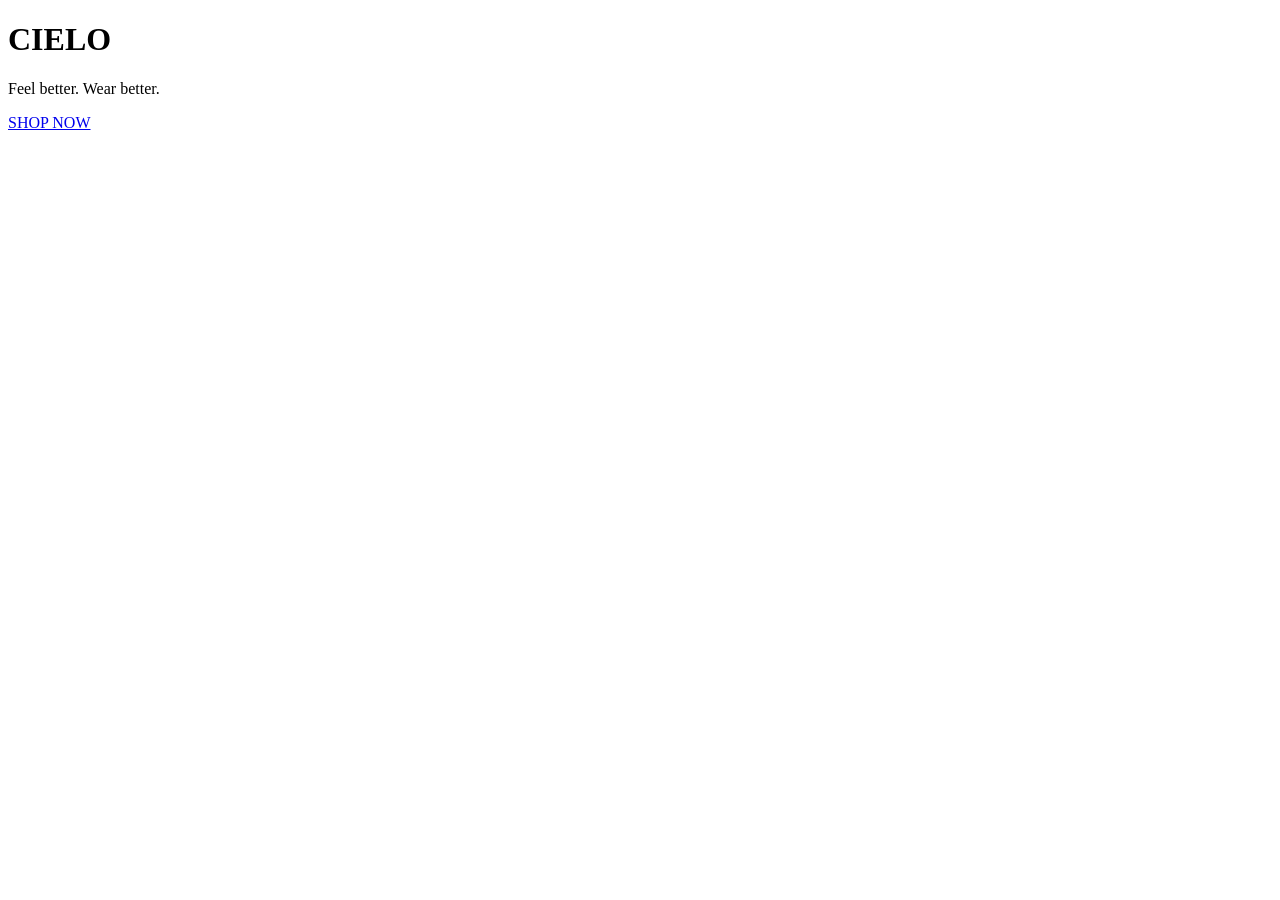
==== html_1/index.html @ 39567082 "i started with my main project and watched the videos for a further understanding and i connected my" ====
<!DOCTYPE html>
<!DOCTYPE html>
<html lang="en">
<head>
  <meta charset="UTF-8" />
  <meta name="viewport" content="width=device-width, initial-scale=1.0" />
  <link rel="stylesheet" href="styles.css" />
  <title>Home Screen</title>
</head>
<body>
  <header class="hero-section">
    <h1>CIELO</h1>
    <p>Feel better. Wear better.</p>
    <a href="#features" class="cta-button">SHOP NOW</a>
  </header>
  <main>
    <!-- more sections here -->
  </main>
</body>
</html>
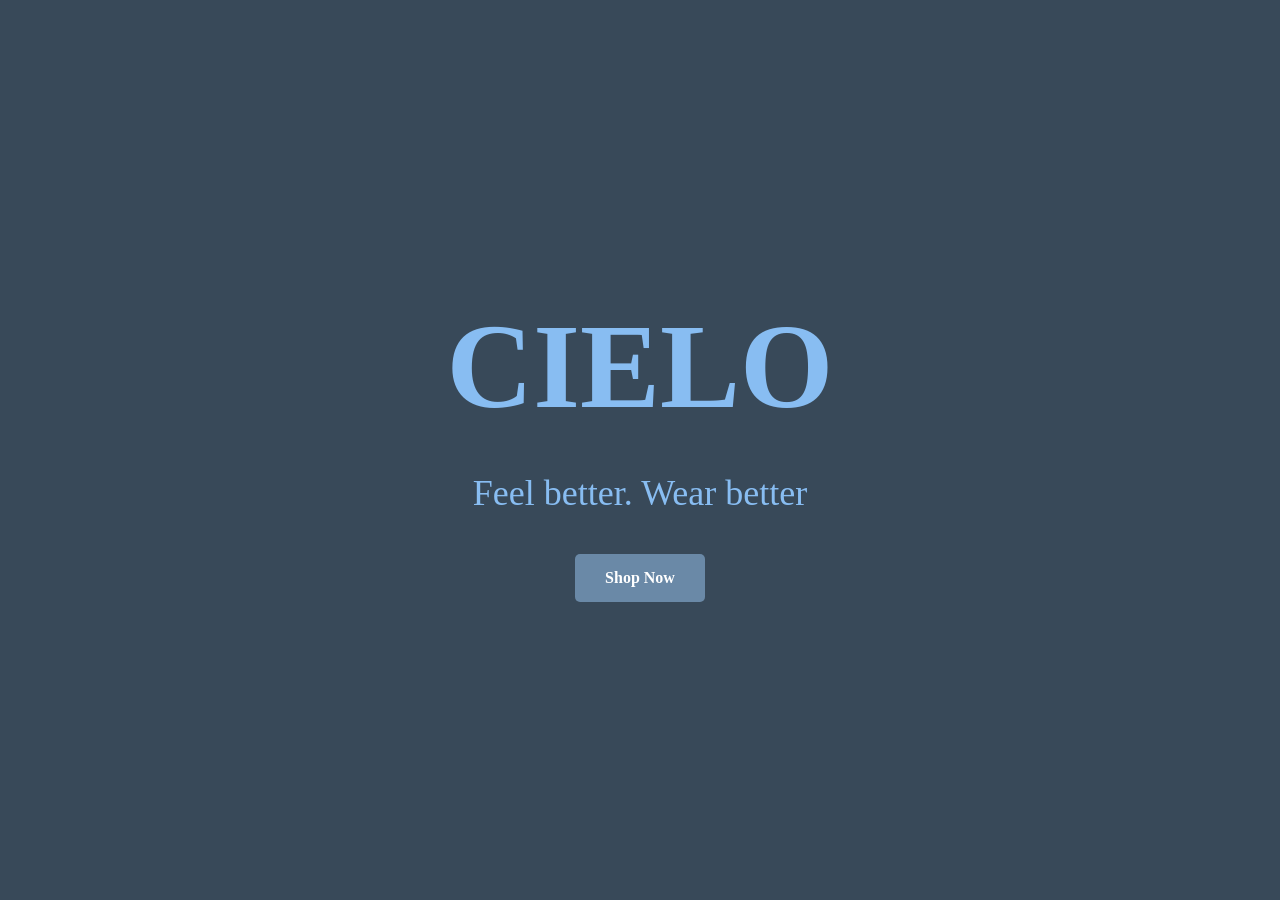
==== commit 900589f2: "finished project" ====
--- a/html_1/index.html
+++ b/html_1/index.html
@@ -1,20 +1,166 @@
-<!DOCTYPE html>
 <!DOCTYPE html>
 <html lang="en">
 <head>
-  <meta charset="UTF-8" />
-  <meta name="viewport" content="width=device-width, initial-scale=1.0" />
-  <link rel="stylesheet" href="styles.css" />
-  <title>Home Screen</title>
+  <meta charset="UTF-8">
+  <title>CIELO (Official).com</title>
+  <link rel="stylesheet" href="index.css">
 </head>
 <body>
-  <header class="hero-section">
-    <h1>CIELO</h1>
-    <p>Feel better. Wear better.</p>
-    <a href="#features" class="cta-button">SHOP NOW</a>
-  </header>
-  <main>
-    <!-- more sections here -->
+
+  <main class="slides">
+
+    <!-- HOME SLIDE -->
+    <section id="home" class="hero">
+      <h1>CIELO</h1>
+      <p>Feel better. Wear better</p>
+      <a href="#shop" class="btn">Shop Now</a>
+    </section>
+
+    <!-- CATEGORY SLIDE -->
+    <section id="shop" class="shop">
+      <h2>Shop By Category</h2>
+      <div class="category-buttons">
+        <a href="#hoodies" class="category">Hoodies</a>
+        <a href="#shirts" class="category">Shirts</a>
+        <a href="#shorts" class="category">Shorts</a>
+        <a href="#pants" class="category">Pants</a>
+        <a href="#shoes" class="category">Shoes</a>
+        <a href="#accessories" class="category">Accessories</a>
+      </div>
+    </section>
+
+    <!-- HOODIES SLIDE -->
+    <section id="hoodies" class="shop">
+      <a href="#shop" class="back">← Back</a>
+      <h1>CIELO</h1>
+      <h3>Hoodies</h3>
+      <h2>Holister</h2>
+      <div class="products">
+        <a href="#hoodie1" class="product-card">
+          <div class="product-image">
+            <img src="black_hoodie.png" alt="Black Hoodie">
+          </div>
+          <h3>Hollister Feel Good Boxy Hoodie</h3>
+          <p class="price">$40</p>
+        </a>
+
+        <a href="#hoodie1" class="product-card">
+          <div class="product-image">
+            <img src="Untitled design-3.png" alt="Real Madrid Hoodie">
+          </div>
+          <h3>Boxy Real Madrid CF Graphic Zip-Up Hoodie</h3>
+          <p class="price">$45</p>
+        </a>
+
+        <a href="#hoodie1" class="product-card">
+          <div class="product-image">
+            <img src="zip up 1.png" alt="Boxy Zip-Up Hoodie">
+          </div>
+          <h3>Boxy Zip-Up Hoodie</h3>
+          <p class="price">$45</p>
+        </a>
+      </div>
+    </section>
+
+    <!-- SHIRTS SLIDE -->
+    <section id="shirts" class="shop">
+      <a href="#shop" class="back">← Back</a>
+      <h2>Shirts</h2>
+      <div class="products">
+        <a href="#hoodie1" class="product-card">
+          <div class="product-image">
+            <img src="https://via.placeholder.com/300x300" alt="Shirt 1">
+          </div>
+          <h3>Black Shirt</h3>
+          <p class="price">$45</p>
+        </a>
+      </div>
+    </section>
+
+    <!-- SHORTS SLIDE -->
+    <section id="shorts" class="shop">
+      <a href="#shop" class="back">← Back</a>
+      <h1>CIELO</h1>
+      <h2>Shorts</h2>
+      <div class="products">
+        <a href="#hoodie1" class="product-card">
+          <div class="product-image">
+            <img src="https://via.placeholder.com/300x300" alt="Shorts 1">
+          </div>
+          <h3>Black Shorts</h3>
+          <p class="price">$45</p>
+        </a>
+      </div>
+    </section>
+
+    <!-- PANTS SLIDE -->
+    <section id="pants" class="shop">
+      <a href="#shop" class="back">← Back</a>
+      <h2>Pants</h2>
+      <div class="products">
+        <a href="#hoodie1" class="product-card">
+          <div class="product-image">
+            <img src="https://via.placeholder.com/300x300" alt="Pants 1">
+          </div>
+          <h3>Black Pants</h3>
+          <p class="price">$45</p>
+        </a>
+      </div>
+    </section>
+
+    <!-- SHOES SLIDE -->
+    <section id="shoes" class="shop">
+      <a href="#shop" class="back">← Back</a>
+      <h2>Shoes</h2>
+      <div class="products">
+        <a href="#hoodie1" class="product-card">
+          <div class="product-image">
+            <img src="https://via.placeholder.com/300x300" alt="Shoes 1">
+          </div>
+          <h3>Black Shoes</h3>
+          <p class="price">$45</p>
+        </a>
+      </div>
+    </section>
+
+    <!-- ACCESSORIES SLIDE -->
+    <section id="accessories" class="shop">
+      <a href="#shop" class="back">← Back</a>
+      <h2>Accessories</h2>
+      <div class="products">
+        <a href="#hoodie1" class="product-card">
+          <div class="product-image">
+            <img src="https://via.placeholder.com/300x300" alt="Accessory 1">
+          </div>
+          <h3>Black Accessory</h3>
+          <p class="price">$45</p>
+        </a>
+      </div>
+    </section>
+
+    <!-- CHECKOUT SLIDE -->
+    <section id="hoodie1" class="shop checkout">
+      <a href="#hoodies" class="back">← Back</a>
+      <div class="checkout-container">
+        <div class="checkout-image">
+          <img src="black_hoodie.png" alt="Hoodie">
+        </div>
+        <div class="checkout-details">
+          <h2>Hollister Feel Good Boxy Hoodie</h2>
+          <p class="price">$40</p>
+          <p>Select Size</p>
+          <div class="sizes">
+            <button>S</button>
+            <button>M</button>
+            <button>L</button>
+            <button>XL</button>
+          </div>
+          <button class="checkout-btn">Add to Cart</button>
+        </div>
+      </div>
+    </section>
+
   </main>
+
 </body>
 </html>
--- a/html_1/index.css
+++ b/html_1/index.css
@@ -0,0 +1,221 @@
+/* Reset */
+body, html {
+  margin: 0;
+  padding: 0;
+  height: 100%;
+  font-family: "Times New Roman", Times, serif;
+  overflow: hidden; /* Only scroll inside .slides */
+}
+
+/* Container for slides */
+.slides {
+  height: 100vh;
+  overflow-y: scroll;
+  scroll-snap-type: y mandatory;
+  scroll-behavior: smooth;
+}
+
+/* Each section is full screen and snaps */
+section {
+  height: 100vh;
+  scroll-snap-align: start;
+}
+
+/* Optional scrollbar styling */
+.slides::-webkit-scrollbar {
+  width: 8px;
+}
+
+.slides::-webkit-scrollbar-thumb {
+  background: #6A89A7;
+  border-radius: 4px;
+}
+
+.slides::-webkit-scrollbar-track {
+  background: #f4f4f4;
+}
+
+/* HOME SLIDE */
+.hero {
+  background-color: #384959;
+  color: #88BDF2;
+  display: flex;
+  flex-direction: column;
+  justify-content: center;
+  align-items: center;
+  text-align: center;
+}
+
+.hero h1 {
+  font-size: 120px;
+  margin: 0;
+}
+
+.hero p {
+  font-size: 36px;
+  margin-bottom: 40px;
+}
+
+.btn {
+  padding: 15px 30px;
+  background-color: #6A89A7;
+  color: white;
+  text-decoration: none;
+  font-weight: bold;
+  border-radius: 5px;
+  transition: 0.3s;
+}
+
+.btn:hover {
+  background-color: #88BDF2;
+  color: #384959;
+}
+
+/* SHOP SLIDE */
+.shop {
+  background-color: #f4f4f4;
+  padding: 60px;
+  text-align: center;
+  opacity: 1;
+  transform: translateY(0);
+}
+
+/* CATEGORY BUTTONS */
+.category-buttons {
+  display: flex;
+  flex-wrap: wrap;
+  justify-content: center;
+  gap: 20px;
+  margin-top: 40px;
+}
+
+.category {
+  padding: 20px 40px;
+  background-color: #6A89A7;
+  color: white;
+  text-decoration: none;
+  font-size: 20px;
+  border-radius: 5px;
+}
+
+.category:hover {
+  background-color: #88BDF2;
+  color: #384959;
+}
+
+/* PRODUCTS GRID */
+.products {
+  display: flex;
+  flex-wrap: wrap;
+  justify-content: center;
+  gap: 30px;
+  margin-top: 40px;
+}
+
+/* PRODUCT CARD */
+.product-card {
+  background-color: #d6d6d6;
+  width: 260px;
+  border-radius: 20px;
+  padding: 20px;
+  text-align: center;
+  text-decoration: none;
+  color: black;
+}
+
+.product-card:hover {
+  background-color: #cfcfcf;
+}
+
+.product-image {
+  background-color: #cfcfcf;
+  border-radius: 15px;
+  padding: 15px;
+}
+
+.product-image img {
+  width: 100%;
+  border-radius: 10px;
+}
+
+.product-card h3 {
+  margin-top: 20px;
+  font-size: 26px;
+}
+
+.price {
+  font-size: 22px;
+  margin-top: 10px;
+}
+
+/* BACK BUTTON */
+.back {
+  display: inline-block;
+  margin-bottom: 20px;
+  text-decoration: none;
+  color: #384959;
+  font-weight: bold;
+  font-size: 18px;
+}
+
+/* CHECKOUT */
+.checkout-container {
+  display: flex;
+  flex-wrap: wrap;
+  justify-content: center;
+  align-items: flex-start;
+  gap: 60px;
+  margin-top: 60px;
+}
+
+.checkout-image img {
+  width: 300px;
+  border-radius: 12px;
+}
+
+.checkout-details {
+  text-align: left;
+  max-width: 400px;
+}
+
+.sizes {
+  display: flex;
+  gap: 12px;
+  margin: 20px 0;
+}
+
+.sizes button {
+  padding: 10px 18px;
+  border: 1px solid #384959;
+  background: white;
+  cursor: pointer;
+}
+
+.sizes button:hover {
+  background: #384959;
+  color: white;
+}
+
+.checkout-btn {
+  padding: 15px 40px;
+  background: #384959;
+  color: white;
+  border: none;
+  border-radius: 6px;
+  font-size: 18px;
+  cursor: pointer;
+}
+
+.checkout-btn:hover {
+  background: #88BDF2;
+  color: #384959;
+}
+
+/* Responsive */
+@media (max-width: 900px) {
+  .hero h1 { font-size: 80px; }
+  .hero p { font-size: 28px; }
+  .product-card { width: 200px; }
+  .checkout-container { flex-direction: column; align-items: center; }
+  .checkout-image img { width: 80%; }
+}
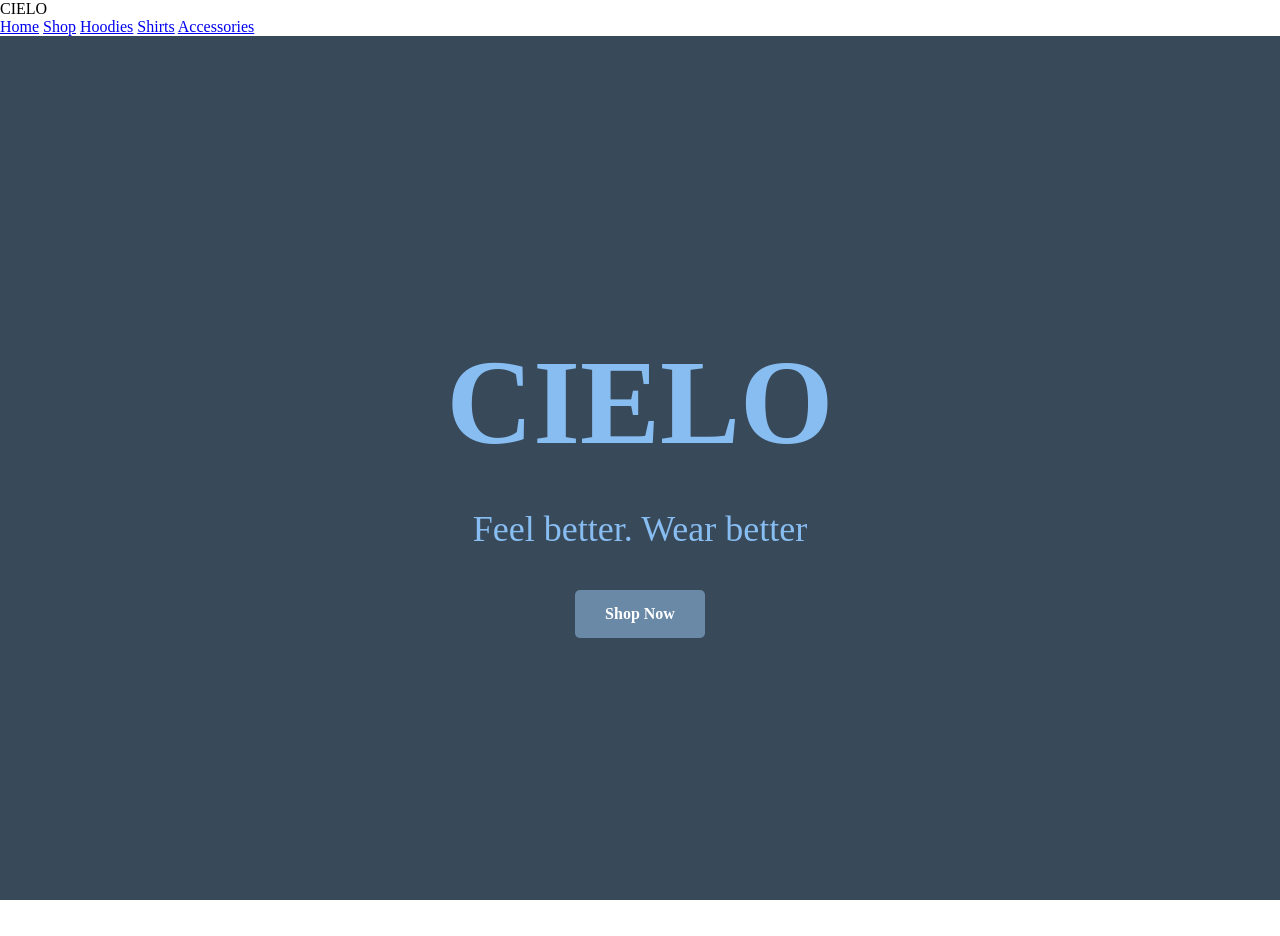
==== commit c6c9aca8: "i did work" ====
--- a/html_1/index.html
+++ b/html_1/index.html
@@ -6,7 +6,16 @@
   <link rel="stylesheet" href="index.css">
 </head>
 <body>
-
+<header>
+  <div class="logo">CIELO</div>
+  <nav>
+    <a href="#home">Home</a>
+    <a href="#shop">Shop</a>
+    <a href="#hoodies">Hoodies</a>
+    <a href="#shirts">Shirts</a>
+    <a href="#accessories">Accessories</a>
+  </nav>
+</header>
   <main class="slides">
 
     <!-- HOME SLIDE -->
@@ -159,7 +168,9 @@
         </div>
       </div>
     </section>
-
+<footer>
+  <p>© 2026 CIELO. All Rights Reserved.</p>
+</footer>
   </main>
 
 </body>
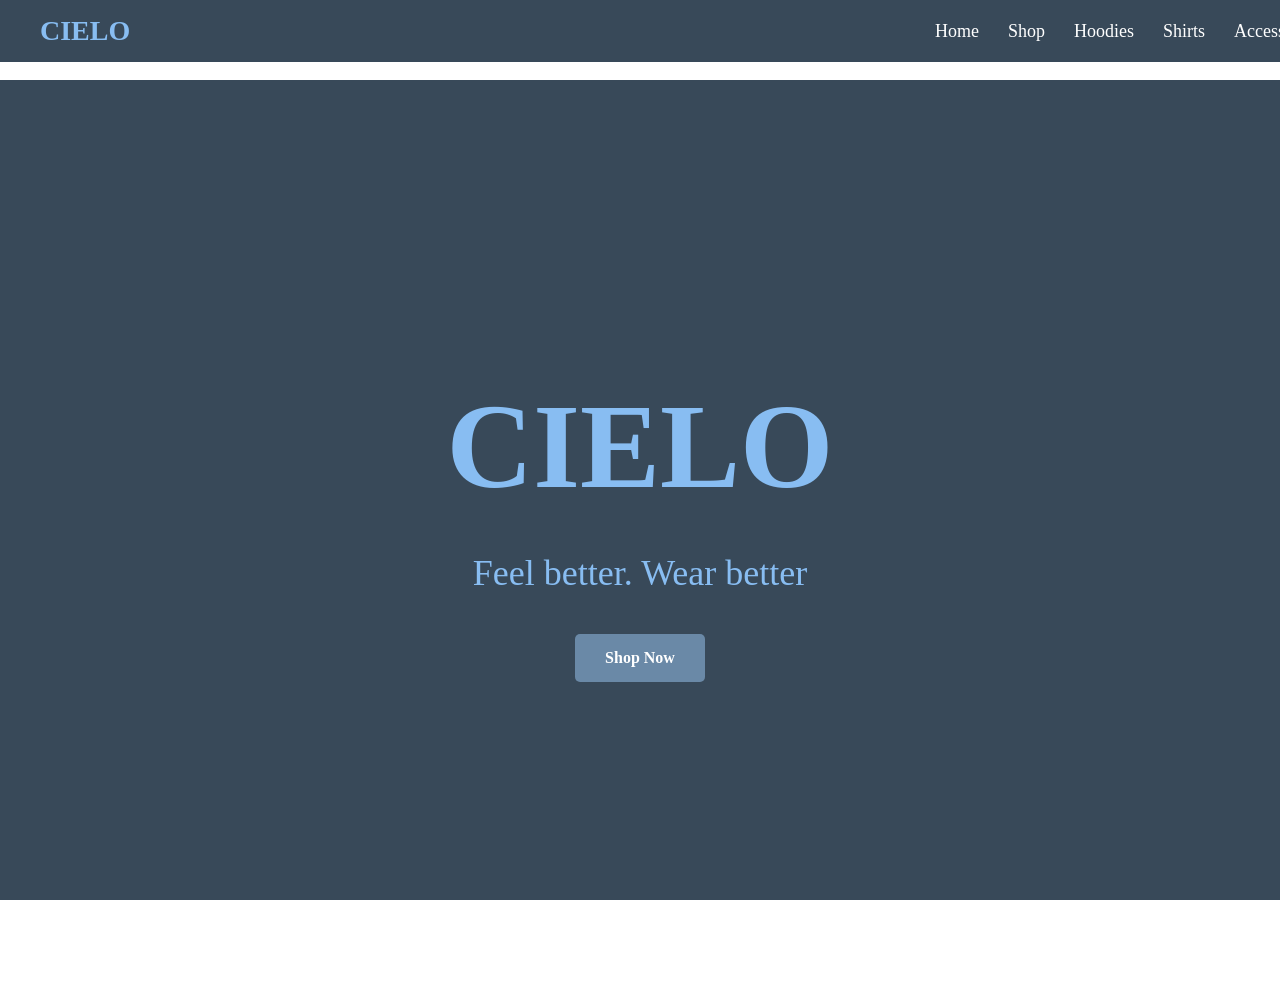
==== commit ed81de91: "i did my work and added java to it" ====
--- a/html_1/index.html
+++ b/html_1/index.html
@@ -6,6 +6,7 @@
   <link rel="stylesheet" href="index.css">
 </head>
 <body>
+  <script src="script.js"></script>
 <header>
   <div class="logo">CIELO</div>
   <nav>
@@ -172,6 +173,13 @@
   <p>© 2026 CIELO. All Rights Reserved.</p>
 </footer>
   </main>
+<footer>
+  <p>© 2026 CIELO. All Rights Reserved.</p>
+</footer>
+
+</main>
+
+<script src="script.js"></script>
 
 </body>
 </html>
--- a/html_1/index.css
+++ b/html_1/index.css
@@ -219,3 +219,47 @@
   .checkout-container { flex-direction: column; align-items: center; }
   .checkout-image img { width: 80%; }
 }
+/* HEADER */
+header {
+  position: fixed;
+  top: 0;
+  width: 100%;
+  background-color: #384959;
+  color: white;
+  display: flex;
+  justify-content: space-between;
+  align-items: center;
+  padding: 15px 40px;
+  z-index: 1000;
+}
+
+.logo {
+  font-size: 28px;
+  font-weight: bold;
+  color: #88BDF2;
+}
+
+nav a {
+  color: white;
+  text-decoration: none;
+  margin-left: 25px;
+  font-size: 18px;
+}
+
+nav a:hover {
+  color: #88BDF2;
+}
+
+/* Push slides down so header doesn't cover content */
+.slides {
+  margin-top: 80px;
+  height: calc(100vh - 80px);
+}
+
+/* FOOTER */
+footer {
+  background-color: #384959;
+  color: white;
+  text-align: center;
+  padding: 20px;
+}
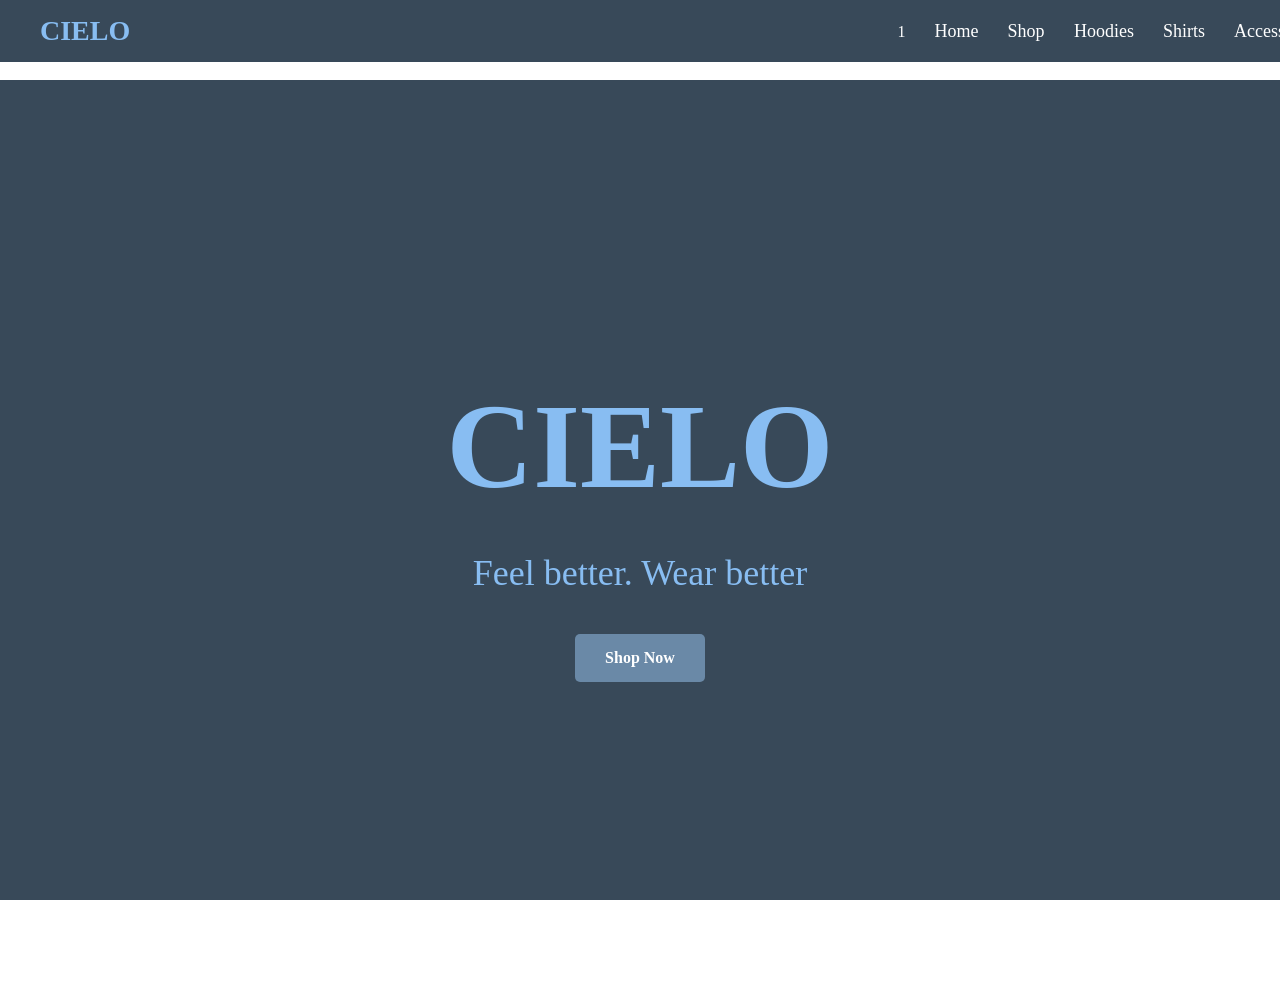
==== commit 02fd0955: "did work" ====
--- a/html_1/index.html
+++ b/html_1/index.html
@@ -9,9 +9,9 @@
   <script src="script.js"></script>
 <header>
   <div class="logo">CIELO</div>
-  <nav>
+  <nav>1
     <a href="#home">Home</a>
-    <a href="#shop">Shop</a>
+    <a href="#shop">Shop</vca>
     <a href="#hoodies">Hoodies</a>
     <a href="#shirts">Shirts</a>
     <a href="#accessories">Accessories</a>
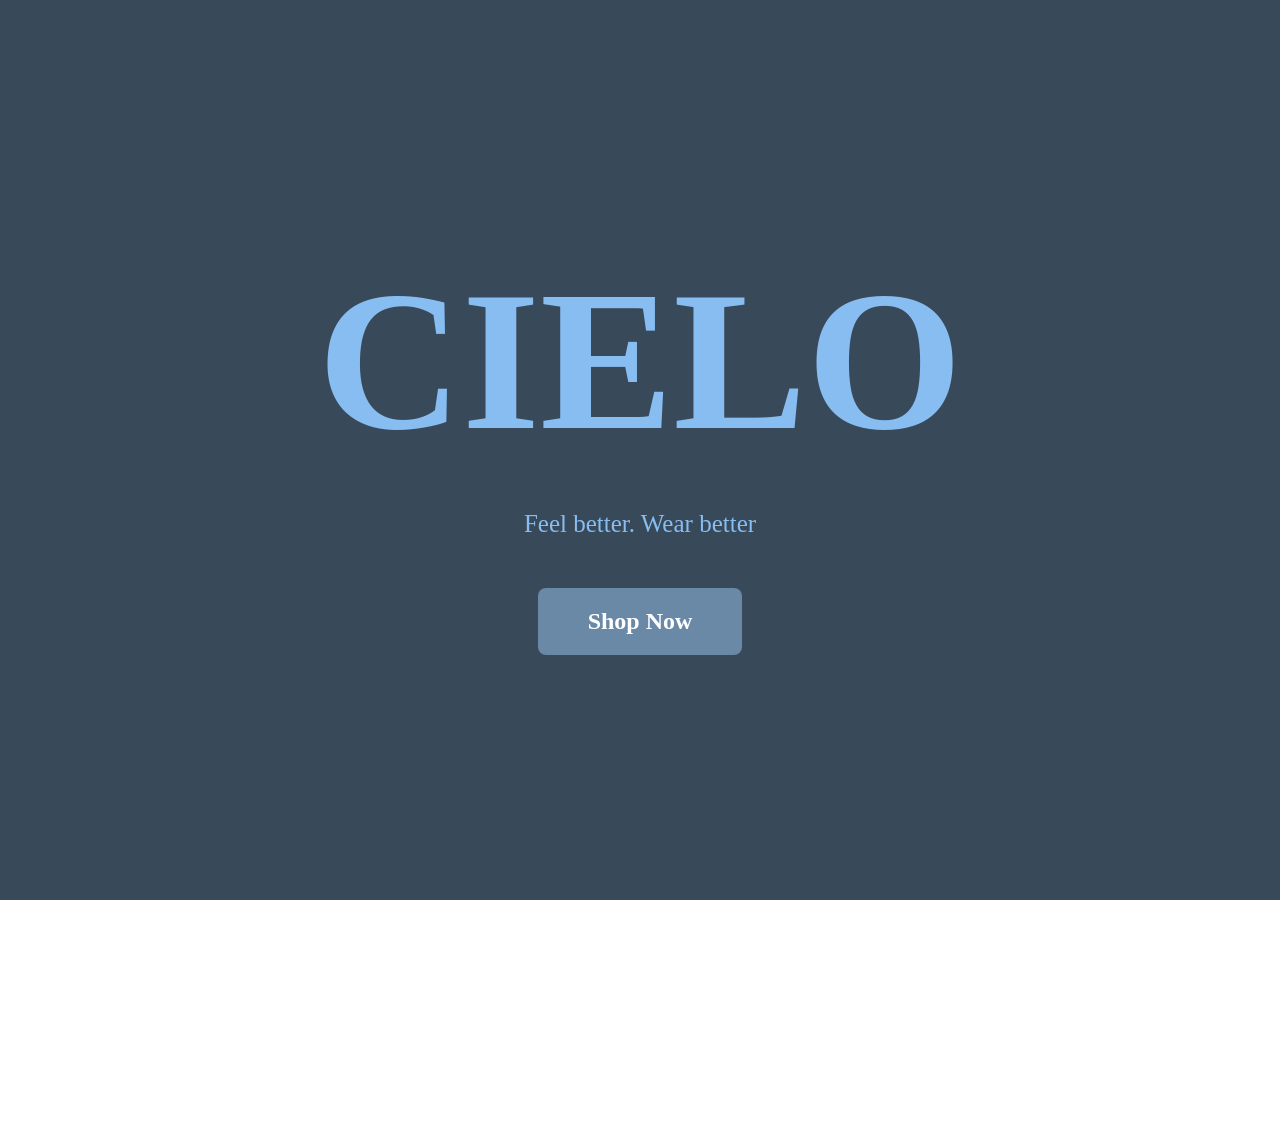
==== commit cb630da7: "i updated my website" ====
--- a/html_1/index.html
+++ b/html_1/index.html
@@ -6,180 +6,556 @@
   <link rel="stylesheet" href="index.css">
 </head>
 <body>
-  <script src="script.js"></script>
-<header>
-  <div class="logo">CIELO</div>
-  <nav>1
-    <a href="#home">Home</a>
-    <a href="#shop">Shop</vca>
-    <a href="#hoodies">Hoodies</a>
-    <a href="#shirts">Shirts</a>
-    <a href="#accessories">Accessories</a>
-  </nav>
-</header>
-  <main class="slides">
-
-    <!-- HOME SLIDE -->
-    <section id="home" class="hero">
-      <h1>CIELO</h1>
-      <p>Feel better. Wear better</p>
+
+  <!-- HOME SLIDE -->
+  <section id="home" class="hero">
+    <div class="content">
+      <h1 >CIELO</h1>
+      <p >Feel better. Wear better</p>
       <a href="#shop" class="btn">Shop Now</a>
-    </section>
-
-    <!-- CATEGORY SLIDE -->
-    <section id="shop" class="shop">
-      <h2>Shop By Category</h2>
-      <div class="category-buttons">
-        <a href="#hoodies" class="category">Hoodies</a>
-        <a href="#shirts" class="category">Shirts</a>
-        <a href="#shorts" class="category">Shorts</a>
-        <a href="#pants" class="category">Pants</a>
-        <a href="#shoes" class="category">Shoes</a>
-        <a href="#accessories" class="category">Accessories</a>
-      </div>
-    </section>
-
-    <!-- HOODIES SLIDE -->
-    <section id="hoodies" class="shop">
-      <a href="#shop" class="back">← Back</a>
-      <h1>CIELO</h1>
-      <h3>Hoodies</h3>
-      <h2>Holister</h2>
-      <div class="products">
-        <a href="#hoodie1" class="product-card">
-          <div class="product-image">
-            <img src="black_hoodie.png" alt="Black Hoodie">
-          </div>
-          <h3>Hollister Feel Good Boxy Hoodie</h3>
-          <p class="price">$40</p>
-        </a>
-
-        <a href="#hoodie1" class="product-card">
-          <div class="product-image">
-            <img src="Untitled design-3.png" alt="Real Madrid Hoodie">
-          </div>
-          <h3>Boxy Real Madrid CF Graphic Zip-Up Hoodie</h3>
-          <p class="price">$45</p>
-        </a>
-
-        <a href="#hoodie1" class="product-card">
-          <div class="product-image">
-            <img src="zip up 1.png" alt="Boxy Zip-Up Hoodie">
-          </div>
-          <h3>Boxy Zip-Up Hoodie</h3>
-          <p class="price">$45</p>
-        </a>
-      </div>
-    </section>
-
-    <!-- SHIRTS SLIDE -->
-    <section id="shirts" class="shop">
-      <a href="#shop" class="back">← Back</a>
-      <h2>Shirts</h2>
-      <div class="products">
-        <a href="#hoodie1" class="product-card">
-          <div class="product-image">
-            <img src="https://via.placeholder.com/300x300" alt="Shirt 1">
-          </div>
-          <h3>Black Shirt</h3>
-          <p class="price">$45</p>
-        </a>
-      </div>
-    </section>
-
-    <!-- SHORTS SLIDE -->
-    <section id="shorts" class="shop">
-      <a href="#shop" class="back">← Back</a>
-      <h1>CIELO</h1>
-      <h2>Shorts</h2>
-      <div class="products">
-        <a href="#hoodie1" class="product-card">
-          <div class="product-image">
-            <img src="https://via.placeholder.com/300x300" alt="Shorts 1">
-          </div>
-          <h3>Black Shorts</h3>
-          <p class="price">$45</p>
-        </a>
-      </div>
-    </section>
-
-    <!-- PANTS SLIDE -->
-    <section id="pants" class="shop">
-      <a href="#shop" class="back">← Back</a>
-      <h2>Pants</h2>
-      <div class="products">
-        <a href="#hoodie1" class="product-card">
-          <div class="product-image">
-            <img src="https://via.placeholder.com/300x300" alt="Pants 1">
-          </div>
-          <h3>Black Pants</h3>
-          <p class="price">$45</p>
-        </a>
-      </div>
-    </section>
-
-    <!-- SHOES SLIDE -->
-    <section id="shoes" class="shop">
-      <a href="#shop" class="back">← Back</a>
-      <h2>Shoes</h2>
-      <div class="products">
-        <a href="#hoodie1" class="product-card">
-          <div class="product-image">
-            <img src="https://via.placeholder.com/300x300" alt="Shoes 1">
-          </div>
-          <h3>Black Shoes</h3>
-          <p class="price">$45</p>
-        </a>
-      </div>
-    </section>
-
-    <!-- ACCESSORIES SLIDE -->
-    <section id="accessories" class="shop">
-      <a href="#shop" class="back">← Back</a>
-      <h2>Accessories</h2>
-      <div class="products">
-        <a href="#hoodie1" class="product-card">
-          <div class="product-image">
-            <img src="https://via.placeholder.com/300x300" alt="Accessory 1">
-          </div>
-          <h3>Black Accessory</h3>
-          <p class="price">$45</p>
-        </a>
-      </div>
-    </section>
-
-    <!-- CHECKOUT SLIDE -->
-    <section id="hoodie1" class="shop checkout">
-      <a href="#hoodies" class="back">← Back</a>
-      <div class="checkout-container">
-        <div class="checkout-image">
-          <img src="black_hoodie.png" alt="Hoodie">
-        </div>
-        <div class="checkout-details">
-          <h2>Hollister Feel Good Boxy Hoodie</h2>
-          <p class="price">$40</p>
-          <p>Select Size</p>
-          <div class="sizes">
-            <button>S</button>
-            <button>M</button>
-            <button>L</button>
-            <button>XL</button>
-          </div>
-          <button class="checkout-btn">Add to Cart</button>
-        </div>
-      </div>
-    </section>
-<footer>
-  <p>© 2026 CIELO. All Rights Reserved.</p>
-</footer>
-  </main>
-<footer>
-  <p>© 2026 CIELO. All Rights Reserved.</p>
-</footer>
-
-</main>
-
-<script src="script.js"></script>
+    </div>
+  </section>
+
+  <!-- SHOP SLIDE -->
+  <section id="shop" class="shop">
+    <h2>Shop By Category</h2>
+    <div class="category-buttons">
+      <a href="#hoodies" class="category">Hoodies</a>
+      <a href="#shirts" class="category">Shirts</a>
+      <a href="#shorts" class="category">Shorts</a>
+      <a href="#pants" class="category">Pants</a>
+      <a href="#shoes" class="category">Shoes</a>
+      <a href="#accessories" class="category">Accessories</a>
+    </div>
+  </section>
+
+  <!-- HOODIES SLIDE -->
+  <section id="hoodies" class="shop">
+    <a href="#shop" class="back">← Back</a>
+    <h1>CIELO</h1>
+    <h3>Hoodies</h3>
+    <div class="products">
+      <a href="#hoodie1" class="product-card">
+        <div class="product-image"><img src="black_hoodie.png" alt="Black Hoodie"></div>
+        <h3>Hollister Feel Good Boxy Hoodie</h3>
+        <p class="price">$40</p>
+      </a>
+      <a href="#hoodie2" class="product-card">
+        <div class="product-image"><img src="Untitled design-3.png" alt="Real Madrid Hoodie"></div>
+        <h3>Boxy Real Madrid CF Hoodie</h3>
+        <p class="price">$45</p>
+      </a>
+      <a href="#hoodie3" class="product-card">
+        <div class="product-image"><img src="zip up 1.png" alt="Boxy Zip-Up Hoodie"></div>
+        <h3>Boxy Zip-Up Hoodie</h3>
+        <p class="price">$45</p>
+      </a>
+      <a href="#hoodie4" class="product-card">
+        <div class="product-image"><img src="hellcat_zip.png" alt="Dodge Hoodie"></div>
+        <h3>Dodge Demon Hoodie</h3>
+        <p class="price">$70</p>
+      </a>
+      <a href="#hoodie5" class="product-card">
+        <div class="product-image"><img src="camo_zip.png" alt="Camo Hoodie"></div>
+        <h3>Camo Hoodie</h3>
+        <p class="price">$45</p>
+      </a>
+    </div>
+  </section>
+
+  <!-- SHIRTS SLIDE -->
+  <section id="shirts" class="shop">
+    <a href="#shop" class="back">← Back</a>
+    <h1>CIELO</h1>
+    <h3>Shirts</h3>
+    <div class="products">
+      <a href="#shirt1" class="product-card"><div class="product-image"><img src="shirt1.png" alt="Shirt 1"></div><h3>Shirt 1</h3><p class="price">$35</p></a>
+      <a href="#shirt2" class="product-card"><div class="product-image"><img src="shirt2.png" alt="Shirt 2"></div><h3>Shirt 2</h3><p class="price">$38</p></a>
+      <a href="#shirt3" class="product-card"><div class="product-image"><img src="shirt3.png" alt="Shirt 3"></div><h3>Shirt 3</h3><p class="price">$40</p></a>
+      <a href="#shirt4" class="product-card"><div class="product-image"><img src="shirt4.png" alt="Shirt 4"></div><h3>Shirt 4</h3><p class="price">$42</p></a>
+      <a href="#shirt5" class="product-card"><div class="product-image"><img src="shirt5.png" alt="Shirt 5"></div><h3>Shirt 5</h3><p class="price">$45</p></a>
+    </div>
+  </section>
+
+  <!-- SHORTS SLIDE -->
+  <section id="shorts" class="shop">
+    <a href="#shop" class="back">← Back</a>
+    <h1>CIELO</h1>
+    <h3>Shorts</h3>
+    <div class="products">
+      <a href="#short1" class="product-card"><div class="product-image"><img src="short1.png" alt="Short 1"></div><h3>Short 1</h3><p class="price">$30</p></a>
+      <a href="#short2" class="product-card"><div class="product-image"><img src="short2.png" alt="Short 2"></div><h3>Short 2</h3><p class="price">$32</p></a>
+      <a href="#short3" class="product-card"><div class="product-image"><img src="short3.png" alt="Short 3"></div><h3>Short 3</h3><p class="price">$34</p></a>
+      <a href="#short4" class="product-card"><div class="product-image"><img src="short4.png" alt="Short 4"></div><h3>Short 4</h3><p class="price">$36</p></a>
+      <a href="#short5" class="product-card"><div class="product-image"><img src="short5.png" alt="Short 5"></div><h3>Short 5</h3><p class="price">$38</p></a>
+    </div>
+  </section>
+
+  <!-- PANTS SLIDE -->
+  <section id="pants" class="shop">
+    <a href="#shop" class="back">← Back</a>
+    <h1>CIELO</h1>
+    <h3>Pants</h3>
+    <div class="products">
+      <a href="#pant1" class="product-card"><div class="product-image"><img src="pant1.png" alt="Pant 1"></div><h3>Pant 1</h3><p class="price">$50</p></a>
+      <a href="#pant2" class="product-card"><div class="product-image"><img src="pant2.png" alt="Pant 2"></div><h3>Pant 2</h3><p class="price">$52</p></a>
+      <a href="#pant3" class="product-card"><div class="product-image"><img src="pant3.png" alt="Pant 3"></div><h3>Pant 3</h3><p class="price">$54</p></a>
+      <a href="#pant4" class="product-card"><div class="product-image"><img src="pant4.png" alt="Pant 4"></div><h3>Pant 4</h3><p class="price">$56</p></a>
+      <a href="#pant5" class="product-card"><div class="product-image"><img src="pant5.png" alt="Pant 5"></div><h3>Pant 5</h3><p class="price">$58</p></a>
+    </div>
+  </section>
+
+  <!-- SHOES SLIDE -->
+  <section id="shoes" class="shop">
+    <a href="#shop" class="back">← Back</a>
+    <h1>CIELO</h1>
+    <h3>Shoes</h3>
+    <div class="products">
+      <a href="#shoe1" class="product-card"><div class="product-image"><img src="shoe1.png" alt="Shoe 1"></div><h3>Shoe 1</h3><p class="price">$70</p></a>
+      <a href="#shoe2" class="product-card"><div class="product-image"><img src="shoe2.png" alt="Shoe 2"></div><h3>Shoe 2</h3><p class="price">$72</p></a>
+      <a href="#shoe3" class="product-card"><div class="product-image"><img src="shoe3.png" alt="Shoe 3"></div><h3>Shoe 3</h3><p class="price">$74</p></a>
+      <a href="#shoe4" class="product-card"><div class="product-image"><img src="shoe4.png" alt="Shoe 4"></div><h3>Shoe 4</h3><p class="price">$76</p></a>
+      <a href="#shoe5" class="product-card"><div class="product-image"><img src="shoe5.png" alt="Shoe 5"></div><h3>Shoe 5</h3><p class="price">$78</p></a>
+    </div>
+  </section>
+
+  <!-- ACCESSORIES SLIDE -->
+  <section id="accessories" class="shop">
+    <a href="#shop" class="back">← Back</a>
+    <h1>CIELO</h1>
+    <h3>Accessories</h3>
+    <div class="products">
+      <a href="#acc1" class="product-card"><div class="product-image"><img src="acc1.png" alt="Accessory 1"></div><h3>Accessory 1</h3><p class="price">$20</p></a>
+      <a href="#acc2" class="product-card"><div class="product-image"><img src="acc2.png" alt="Accessory 2"></div><h3>Accessory 2</h3><p class="price">$22</p></a>
+      <a href="#acc3" class="product-card"><div class="product-image"><img src="acc3.png" alt="Accessory 3"></div><h3>Accessory 3</h3><p class="price">$24</p></a>
+      <a href="#acc4" class="product-card"><div class="product-image"><img src="acc4.png" alt="Accessory 4"></div><h3>Accessory 4</h3><p class="price">$26</p></a>
+      <a href="#acc5" class="product-card"><div class="product-image"><img src="acc5.png" alt="Accessory 5"></div><h3>Accessory 5</h3><p class="price">$28</p></a>
+    </div>
+  </section>
+
+  <!-- CHECKOUT SECTIONS -->
+  <!-- Hoodies -->
+  <section id="hoodie1" class="shop checkout">
+    <a href="#hoodies" class="back">← Back</a>
+    <div class="checkout-container">
+      <div class="checkout-image"><img src="black_hoodie.png"></div>
+      <div class="checkout-details">
+        <h2>Hollister Feel Good Boxy Hoodie</h2>
+        <p class="price">$40</p>
+        <p>Select Size</p>
+        <div class="sizes"><button>S</button><button>M</button><button>L</button><button>XL</button></div>
+        <button class="checkout-btn">Add to Cart</button>
+      </div>
+    </div>
+  </section>
+
+  <!-- Hoodie2 -->
+  <section id="hoodie2" class="shop checkout">
+    <a href="#hoodies" class="back">← Back</a>
+    <div class="checkout-container">
+      <div class="checkout-image"><img src="Untitled design-3.png"></div>
+      <div class="checkout-details">
+        <h2>Boxy Real Madrid CF Hoodie</h2>
+        <p class="price">$45</p>
+        <p>Select Size</p>
+        <div class="sizes"><button>S</button><button>M</button><button>L</button><button>XL</button></div>
+        <button class="checkout-btn">Add to Cart</button>
+      </div>
+    </div>
+  </section>
+
+  <!-- Hoodie3 -->
+  <section id="hoodie3" class="shop checkout">
+    <a href="#hoodies" class="back">← Back</a>
+    <div class="checkout-container">
+      <div class="checkout-image"><img src="zip up 1.png"></div>
+      <div class="checkout-details">
+        <h2>Boxy Zip-Up Hoodie</h2>
+        <p class="price">$45</p>
+        <p>Select Size</p>
+        <div class="sizes"><button>S</button><button>M</button><button>L</button><button>XL</button></div>
+        <button class="checkout-btn">Add to Cart</button>
+      </div>
+    </div>
+  </section>
+
+  <!-- Hoodie4 -->
+  <section id="hoodie4" class="shop checkout">
+    <a href="#hoodies" class="back">← Back</a>
+    <div class="checkout-container">
+      <div class="checkout-image"><img src="hellcat_zip.png"></div>
+      <div class="checkout-details">
+        <h2>Dodge Demon Hoodie</h2>
+        <p class="price">$70</p>
+        <p>Select Size</p>
+        <div class="sizes"><button>S</button><button>M</button><button>L</button><button>XL</button></div>
+        <button class="checkout-btn">Add to Cart</button>
+      </div>
+    </div>
+  </section>
+
+  <!-- Hoodie5 -->
+  <section id="hoodie5" class="shop checkout">
+    <a href="#hoodies" class="back">← Back</a>
+    <div class="checkout-container">
+      <div class="checkout-image"><img src="camo_zip.png"></div>
+      <div class="checkout-details">
+        <h2>Camo Hoodie</h2>
+        <p class="price">$45</p>
+        <p>Select Size</p>
+        <div class="sizes"><button>S</button><button>M</button><button>L</button><button>XL</button></div>
+        <button class="checkout-btn">Add to Cart</button>
+      </div>
+    </div>
+  </section>
+
+  <!-- Shirts Checkout -->
+  <section id="shirt1" class="shop checkout">
+    <a href="#shirts" class="back">← Back</a>
+    <div class="checkout-container">
+      <div class="checkout-image"><img src="shirt1.png"></div>
+      <div class="checkout-details">
+        <h2>Shirt 1</h2>
+        <p class="price">$35</p>
+        <p>Select Size</p>
+        <div class="sizes"><button>S</button><button>M</button><button>L</button><button>XL</button></div>
+        <button class="checkout-btn">Add to Cart</button>
+      </div>
+    </div>
+  </section>
+
+  <!-- Shirt2 -->
+  <section id="shirt2" class="shop checkout">
+    <a href="#shirts" class="back">← Back</a>
+    <div class="checkout-container">
+      <div class="checkout-image"><img src="shirt2.png"></div>
+      <div class="checkout-details">
+        <h2>Shirt 2</h2>
+        <p class="price">$38</p>
+        <p>Select Size</p>
+        <div class="sizes"><button>S</button><button>M</button><button>L</button><button>XL</button></div>
+        <button class="checkout-btn">Add to Cart</button>
+      </div>
+    </div>
+  </section>
+
+  <!-- Shirt3 -->
+  <section id="shirt3" class="shop checkout">
+    <a href="#shirts" class="back">← Back</a>
+    <div class="checkout-container">
+      <div class="checkout-image"><img src="shirt3.png"></div>
+      <div class="checkout-details">
+        <h2>Shirt 3</h2>
+        <p class="price">$40</p>
+        <p>Select Size</p>
+        <div class="sizes"><button>S</button><button>M</button><button>L</button><button>XL</button></div>
+        <button class="checkout-btn">Add to Cart</button>
+      </div>
+    </div>
+  </section>
+
+  <!-- Shirt4 -->
+  <section id="shirt4" class="shop checkout">
+    <a href="#shirts" class="back">← Back</a>
+    <div class="checkout-container">
+      <div class="checkout-image"><img src="shirt4.png"></div>
+      <div class="checkout-details">
+        <h2>Shirt 4</h2>
+        <p class="price">$42</p>
+        <p>Select Size</p>
+        <div class="sizes"><button>S</button><button>M</button><button>L</button><button>XL</button></div>
+        <button class="checkout-btn">Add to Cart</button>
+      </div>
+    </div>
+  </section>
+
+  <!-- Shirt5 -->
+  <section id="shirt5" class="shop checkout">
+    <a href="#shirts" class="back">← Back</a>
+    <div class="checkout-container">
+      <div class="checkout-image"><img src="shirt5.png"></div>
+      <div class="checkout-details">
+        <h2>Shirt 5</h2>
+        <p class="price">$45</p>
+        <p>Select Size</p>
+        <div class="sizes"><button>S</button><button>M</button><button>L</button><button>XL</button></div>
+        <button class="checkout-btn">Add to Cart</button>
+      </div>
+    </div>
+  </section>
+  <!-- SHORTS CHECKOUT -->
+  <section id="short1" class="shop checkout">
+    <a href="#shorts" class="back">← Back</a>
+    <div class="checkout-container">
+      <div class="checkout-image"><img src="short1.png"></div>
+      <div class="checkout-details">
+        <h2>Short 1</h2>
+        <p class="price">$30</p>
+        <p>Select Size</p>
+        <div class="sizes"><button>S</button><button>M</button><button>L</button><button>XL</button></div>
+        <button class="checkout-btn">Add to Cart</button>
+      </div>
+    </div>
+  </section>
+
+  <section id="short2" class="shop checkout">
+    <a href="#shorts" class="back">← Back</a>
+    <div class="checkout-container">
+      <div class="checkout-image"><img src="short2.png"></div>
+      <div class="checkout-details">
+        <h2>Short 2</h2>
+        <p class="price">$32</p>
+        <p>Select Size</p>
+        <div class="sizes"><button>S</button><button>M</button><button>L</button><button>XL</button></div>
+        <button class="checkout-btn">Add to Cart</button>
+      </div>
+    </div>
+  </section>
+
+  <section id="short3" class="shop checkout">
+    <a href="#shorts" class="back">← Back</a>
+    <div class="checkout-container">
+      <div class="checkout-image"><img src="short3.png"></div>
+      <div class="checkout-details">
+        <h2>Short 3</h2>
+        <p class="price">$34</p>
+        <p>Select Size</p>
+        <div class="sizes"><button>S</button><button>M</button><button>L</button><button>XL</button></div>
+        <button class="checkout-btn">Add to Cart</button>
+      </div>
+    </div>
+  </section>
+
+  <section id="short4" class="shop checkout">
+    <a href="#shorts" class="back">← Back</a>
+    <div class="checkout-container">
+      <div class="checkout-image"><img src="short4.png"></div>
+      <div class="checkout-details">
+        <h2>Short 4</h2>
+        <p class="price">$36</p>
+        <p>Select Size</p>
+        <div class="sizes"><button>S</button><button>M</button><button>L</button><button>XL</button></div>
+        <button class="checkout-btn">Add to Cart</button>
+      </div>
+    </div>
+  </section>
+
+  <section id="short5" class="shop checkout">
+    <a href="#shorts" class="back">← Back</a>
+    <div class="checkout-container">
+      <div class="checkout-image"><img src="short5.png"></div>
+      <div class="checkout-details">
+        <h2>Short 5</h2>
+        <p class="price">$38</p>
+        <p>Select Size</p>
+        <div class="sizes"><button>S</button><button>M</button><button>L</button><button>XL</button></div>
+        <button class="checkout-btn">Add to Cart</button>
+      </div>
+    </div>
+  </section>
+
+  <!-- PANTS CHECKOUT -->
+  <section id="pant1" class="shop checkout">
+    <a href="#pants" class="back">← Back</a>
+    <div class="checkout-container">
+      <div class="checkout-image"><img src="pant1.png"></div>
+      <div class="checkout-details">
+        <h2>Pant 1</h2>
+        <p class="price">$50</p>
+        <p>Select Size</p>
+        <div class="sizes"><button>S</button><button>M</button><button>L</button><button>XL</button></div>
+        <button class="checkout-btn">Add to Cart</button>
+      </div>
+    </div>
+  </section>
+
+  <section id="pant2" class="shop checkout">
+    <a href="#pants" class="back">← Back</a>
+    <div class="checkout-container">
+      <div class="checkout-image"><img src="pant2.png"></div>
+      <div class="checkout-details">
+        <h2>Pant 2</h2>
+        <p class="price">$52</p>
+        <p>Select Size</p>
+        <div class="sizes"><button>S</button><button>M</button><button>L</button><button>XL</button></div>
+        <button class="checkout-btn">Add to Cart</button>
+      </div>
+    </div>
+  </section>
+
+  <section id="pant3" class="shop checkout">
+    <a href="#pants" class="back">← Back</a>
+    <div class="checkout-container">
+      <div class="checkout-image"><img src="pant3.png"></div>
+      <div class="checkout-details">
+        <h2>Pant 3</h2>
+        <p class="price">$54</p>
+        <p>Select Size</p>
+        <div class="sizes"><button>S</button><button>M</button><button>L</button><button>XL</button></div>
+        <button class="checkout-btn">Add to Cart</button>
+      </div>
+    </div>
+  </section>
+
+  <section id="pant4" class="shop checkout">
+    <a href="#pants" class="back">← Back</a>
+    <div class="checkout-container">
+      <div class="checkout-image"><img src="pant4.png"></div>
+      <div class="checkout-details">
+        <h2>Pant 4</h2>
+        <p class="price">$56</p>
+        <p>Select Size</p>
+        <div class="sizes"><button>S</button><button>M</button><button>L</button><button>XL</button></div>
+        <button class="checkout-btn">Add to Cart</button>
+      </div>
+    </div>
+  </section>
+
+  <section id="pant5" class="shop checkout">
+    <a href="#pants" class="back">← Back</a>
+    <div class="checkout-container">
+      <div class="checkout-image"><img src="pant5.png"></div>
+      <div class="checkout-details">
+        <h2>Pant 5</h2>
+        <p class="price">$58</p>
+        <p>Select Size</p>
+        <div class="sizes"><button>S</button><button>M</button><button>L</button><button>XL</button></div>
+        <button class="checkout-btn">Add to Cart</button>
+      </div>
+    </div>
+  </section>
+
+  <!-- SHOES CHECKOUT -->
+  <section id="shoe1" class="shop checkout">
+    <a href="#shoes" class="back">← Back</a>
+    <div class="checkout-container">
+      <div class="checkout-image"><img src="shoe1.png"></div>
+      <div class="checkout-details">
+        <h2>Shoe 1</h2>
+        <p class="price">$70</p>
+        <p>Select Size</p>
+        <div class="sizes"><button>S</button><button>M</button><button>L</button><button>XL</button></div>
+        <button class="checkout-btn">Add to Cart</button>
+      </div>
+    </div>
+  </section>
+
+  <section id="shoe2" class="shop checkout">
+    <a href="#shoes" class="back">← Back</a>
+    <div class="checkout-container">
+      <div class="checkout-image"><img src="shoe2.png"></div>
+      <div class="checkout-details">
+        <h2>Shoe 2</h2>
+        <p class="price">$72</p>
+        <p>Select Size</p>
+        <div class="sizes"><button>S</button><button>M</button><button>L</button><button>XL</button></div>
+        <button class="checkout-btn">Add to Cart</button>
+      </div>
+    </div>
+  </section>
+
+  <section id="shoe3" class="shop checkout">
+    <a href="#shoes" class="back">← Back</a>
+    <div class="checkout-container">
+      <div class="checkout-image"><img src="shoe3.png"></div>
+      <div class="checkout-details">
+        <h2>Shoe 3</h2>
+        <p class="price">$74</p>
+        <p>Select Size</p>
+        <div class="sizes"><button>S</button><button>M</button><button>L</button><button>XL</button></div>
+        <button class="checkout-btn">Add to Cart</button>
+      </div>
+    </div>
+  </section>
+
+  <section id="shoe4" class="shop checkout">
+    <a href="#shoes" class="back">← Back</a>
+    <div class="checkout-container">
+      <div class="checkout-image"><img src="shoe4.png"></div>
+      <div class="checkout-details">
+        <h2>Shoe 4</h2>
+        <p class="price">$76</p>
+        <p>Select Size</p>
+        <div class="sizes"><button>S</button><button>M</button><button>L</button><button>XL</button></div>
+        <button class="checkout-btn">Add to Cart</button>
+      </div>
+    </div>
+  </section>
+
+  <section id="shoe5" class="shop checkout">
+    <a href="#shoes" class="back">← Back</a>
+    <div class="checkout-container">
+      <div class="checkout-image"><img src="shoe5.png"></div>
+      <div class="checkout-details">
+        <h2>Shoe 5</h2>
+        <p class="price">$78</p>
+        <p>Select Size</p>
+        <div class="sizes"><button>S</button><button>M</button><button>L</button><button>XL</button></div>
+        <button class="checkout-btn">Add to Cart</button>
+      </div>
+    </div>
+  </section>
+
+  <!-- ACCESSORIES CHECKOUT (NO SIZE) -->
+  <section id="acc1" class="shop checkout">
+    <a href="#accessories" class="back">← Back</a>
+    <div class="checkout-container">
+      <div class="checkout-image"><img src="acc1.png"></div>
+      <div class="checkout-details">
+        <h2>Accessory 1</h2>
+        <p class="price">$20</p>
+        <button class="checkout-btn">Add to Cart</button>
+      </div>
+    </div>
+  </section>
+
+  <section id="acc2" class="shop checkout">
+    <a href="#accessories" class="back">← Back</a>
+    <div class="checkout-container">
+      <div class="checkout-image"><img src="acc2.png"></div>
+      <div class="checkout-details">
+        <h2>Accessory 2</h2>
+        <p class="price">$22</p>
+        <button class="checkout-btn">Add to Cart</button>
+      </div>
+    </div>
+  </section>
+
+  <section id="acc3" class="shop checkout">
+    <a href="#accessories" class="back">← Back</a>
+    <div class="checkout-container">
+      <div class="checkout-image"><img src="acc3.png"></div>
+      <div class="checkout-details">
+        <h2>Accessory 3</h2>
+        <p class="price">$24</p>
+        <button class="checkout-btn">Add to Cart</button>
+      </div>
+    </div>
+  </section>
+
+  <section id="acc4" class="shop checkout">
+    <a href="#accessories" class="back">← Back</a>
+    <div class="checkout-container">
+      <div class="checkout-image"><img src="acc4.png"></div>
+      <div class="checkout-details">
+        <h2>Accessory 4</h2>
+        <p class="price">$26</p>
+        <button class="checkout-btn">Add to Cart</button>
+      </div>
+    </div>
+  </section>
+
+  <section id="acc5" class="shop checkout">
+    <a href="#accessories" class="back">← Back</a>
+    <div class="checkout-container">
+      <div class="checkout-image"><img src="acc5.png"></div>
+      <div class="checkout-details">
+        <h2>Accessory 5</h2>
+        <p class="price">$28</p>
+        <button class="checkout-btn">Add to Cart</button>
+      </div>
+    </div>
+  </section>
 
 </body>
 </html>
--- a/html_1/index.css
+++ b/html_1/index.css
@@ -1,42 +1,20 @@
-/* Reset */
-body, html {
+/* RESET */
+* {
   margin: 0;
   padding: 0;
-  height: 100%;
+  box-sizing: border-box;
+}
+
+body, html {
   font-family: "Times New Roman", Times, serif;
-  overflow: hidden; /* Only scroll inside .slides */
-}
-
-/* Container for slides */
-.slides {
-  height: 100vh;
-  overflow-y: scroll;
-  scroll-snap-type: y mandatory;
   scroll-behavior: smooth;
-}
-
-/* Each section is full screen and snaps */
-section {
-  height: 100vh;
-  scroll-snap-align: start;
-}
-
-/* Optional scrollbar styling */
-.slides::-webkit-scrollbar {
-  width: 8px;
-}
-
-.slides::-webkit-scrollbar-thumb {
-  background: #6A89A7;
-  border-radius: 4px;
-}
-
-.slides::-webkit-scrollbar-track {
-  background: #f4f4f4;
+  overflow-x: hidden;
 }
 
 /* HOME SLIDE */
 .hero {
+  height: 100vh;
+  width: 100%;
   background-color: #384959;
   color: #88BDF2;
   display: flex;
@@ -44,26 +22,38 @@
   justify-content: center;
   align-items: center;
   text-align: center;
-}
-
-.hero h1 {
-  font-size: 120px;
-  margin: 0;
-}
-
-.hero p {
-  font-size: 36px;
-  margin-bottom: 40px;
-}
+  gap: 40px;
+
+   /* ADD THIS */
+  position: relative;
+  z-index: 1;
+}
+
+button {
+  padding: 14px 28px;
+  border: none;
+  border-radius: 10px;
+  cursor: pointer;
+  font-size: 18px;
+  transition: 0.3s ease;
+}
+
+button:hover {
+  transform: scale(1.05);
+  background-color: #6b86a3;
+}
+
+
+
 
 .btn {
-  padding: 15px 30px;
+  padding: 20px 50px;
   background-color: #6A89A7;
   color: white;
   text-decoration: none;
   font-weight: bold;
-  border-radius: 5px;
-  transition: 0.3s;
+  border-radius: 8px;
+  font-size: 24px;
 }
 
 .btn:hover {
@@ -73,11 +63,33 @@
 
 /* SHOP SLIDE */
 .shop {
+  width: 100vw;
+  height: 100vh;
+  display: flex;
+  flex-direction: column;
+  align-items: center;
+  justify-content: flex-start;
+  padding-top: 60px;
   background-color: #f4f4f4;
-  padding: 60px;
-  text-align: center;
+
+  /* animation + positioning */
+  opacity: 0;
+  transform: translateY(100px);
+  transition: all 0.6s ease;
+  position: absolute;
+  top: 0;
+  left: 0;
+
+  /* 🔥 FIX: prevent blocking clicks */
+  pointer-events: none;
+}
+
+/* ACTIVE SECTION */
+.shop:target {
   opacity: 1;
   transform: translateY(0);
+  z-index: 10;
+  pointer-events: auto;
 }
 
 /* CATEGORY BUTTONS */
@@ -103,16 +115,15 @@
   color: #384959;
 }
 
-/* PRODUCTS GRID */
+/* PRODUCTS */
 .products {
   display: flex;
+  justify-content: center;
   flex-wrap: wrap;
-  justify-content: center;
   gap: 30px;
   margin-top: 40px;
 }
 
-/* PRODUCT CARD */
 .product-card {
   background-color: #d6d6d6;
   width: 260px;
@@ -123,10 +134,6 @@
   color: black;
 }
 
-.product-card:hover {
-  background-color: #cfcfcf;
-}
-
 .product-image {
   background-color: #cfcfcf;
   border-radius: 15px;
@@ -140,11 +147,11 @@
 
 .product-card h3 {
   margin-top: 20px;
-  font-size: 26px;
+  font-size: 22px;
 }
 
 .price {
-  font-size: 22px;
+  font-size: 20px;
   margin-top: 10px;
 }
 
@@ -155,21 +162,21 @@
   text-decoration: none;
   color: #384959;
   font-weight: bold;
-  font-size: 18px;
+  font-size: 20px;
 }
 
 /* CHECKOUT */
 .checkout-container {
   display: flex;
+  justify-content: center;
+  align-items: center;
+  gap: 60px;
+  margin-top: 50px;
   flex-wrap: wrap;
-  justify-content: center;
-  align-items: flex-start;
-  gap: 60px;
-  margin-top: 60px;
 }
 
 .checkout-image img {
-  width: 300px;
+  width: 350px;
   border-radius: 12px;
 }
 
@@ -178,6 +185,7 @@
   max-width: 400px;
 }
 
+/* SIZE BUTTONS */
 .sizes {
   display: flex;
   gap: 12px;
@@ -196,6 +204,7 @@
   color: white;
 }
 
+/* ADD TO CART */
 .checkout-btn {
   padding: 15px 40px;
   background: #384959;
@@ -204,6 +213,7 @@
   border-radius: 6px;
   font-size: 18px;
   cursor: pointer;
+  margin-top: 20px;
 }
 
 .checkout-btn:hover {
@@ -211,55 +221,32 @@
   color: #384959;
 }
 
-/* Responsive */
-@media (max-width: 900px) {
-  .hero h1 { font-size: 80px; }
-  .hero p { font-size: 28px; }
-  .product-card { width: 200px; }
-  .checkout-container { flex-direction: column; align-items: center; }
-  .checkout-image img { width: 80%; }
-}
-/* HEADER */
-header {
-  position: fixed;
-  top: 0;
-  width: 100%;
-  background-color: #384959;
-  color: white;
-  display: flex;
-  justify-content: space-between;
-  align-items: center;
-  padding: 15px 40px;
-  z-index: 1000;
-}
-
-.logo {
-  font-size: 28px;
-  font-weight: bold;
-  color: #88BDF2;
-}
-
-nav a {
-  color: white;
-  text-decoration: none;
-  margin-left: 25px;
-  font-size: 18px;
-}
-
-nav a:hover {
-  color: #88BDF2;
-}
-
-/* Push slides down so header doesn't cover content */
-.slides {
-  margin-top: 80px;
-  height: calc(100vh - 80px);
-}
-
-/* FOOTER */
-footer {
-  background-color: #384959;
-  color: white;
+/* CENTER HEADINGS */
+.shop h2, .shop h1, .shop h3 {
   text-align: center;
-  padding: 20px;
+}
+
+/* HIDE HOME WHEN SHOP IS OPEN */
+body:has(.shop:target) .hero {
+  opacity: 0;
+  pointer-events: none;
+}
+
+.hero .content {
+  display: flex;
+  flex-direction: column;
+  align-items: center;
+  justify-content: center;
+  gap: 25px;
+}
+
+.hero .content h1 {
+  margin-bottom: 10px;
+  font-size: 200px;
+ 
+}
+
+.hero .content p {
+  margin-bottom: 25px;
+  font-size: 25px;
 }
